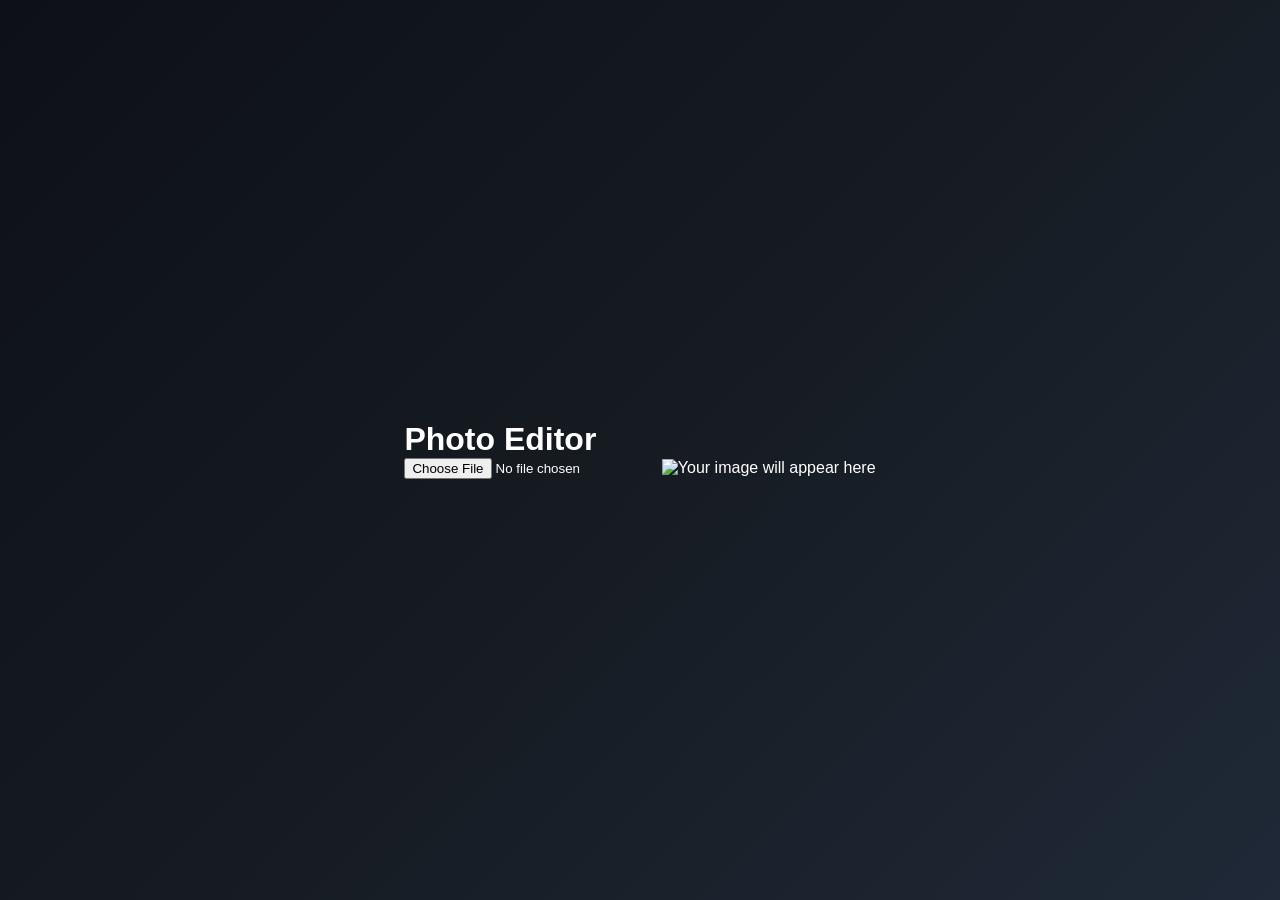
==== photo-editor.html @ 1e0bec23 "Create photo-editor.html" ====
<!DOCTYPE html>
<html lang="en">

<head>

<meta charset="UTF-8">
<meta name="viewport" content="width=device-width, initial-scale=1.0">

<title>Editora - Photo Editor</title>

<link rel="stylesheet" href="style.css">

</head>

<body>

<div class="editor">

<h1>Photo Editor</h1>

<input type="file" id="imageInput" accept="image/*">

<img id="preview" alt="Your image will appear here">

</div>

<script src="photo-editor.js"></script>

</body>

</html>
---- style.css ----
*{
    margin:0;
    padding:0;
    box-sizing:border-box;
    font-family:Arial,Helvetica,sans-serif;
}

body{
    background:linear-gradient(135deg,#0d1117,#161b22,#1f2937);
    min-height:100vh;
    display:flex;
    justify-content:center;
    align-items:center;
    color:white;
}

.home{
    width:420px;
    max-width:90%;
    background:rgba(255,255,255,0.08);
    backdrop-filter:blur(15px);
    border-radius:25px;
    padding:35px;
    text-align:center;
    border:1px solid rgba(255,255,255,.15);
    box-shadow:0 15px 40px rgba(0,0,0,.45);
}

.home h1{
    font-size:48px;
    margin-bottom:10px;
    letter-spacing:3px;
}

.home p{
    color:#c9d1d9;
    margin-bottom:30px;
}

button{
    width:100%;
    padding:16px;
    margin:10px 0;
    border:none;
    border-radius:15px;
    font-size:18px;
    cursor:pointer;
    background:#2563eb;
    color:white;
    transition:.25s;
}

button:hover{
    transform:translateY(-3px);
    background:#3b82f6;
}
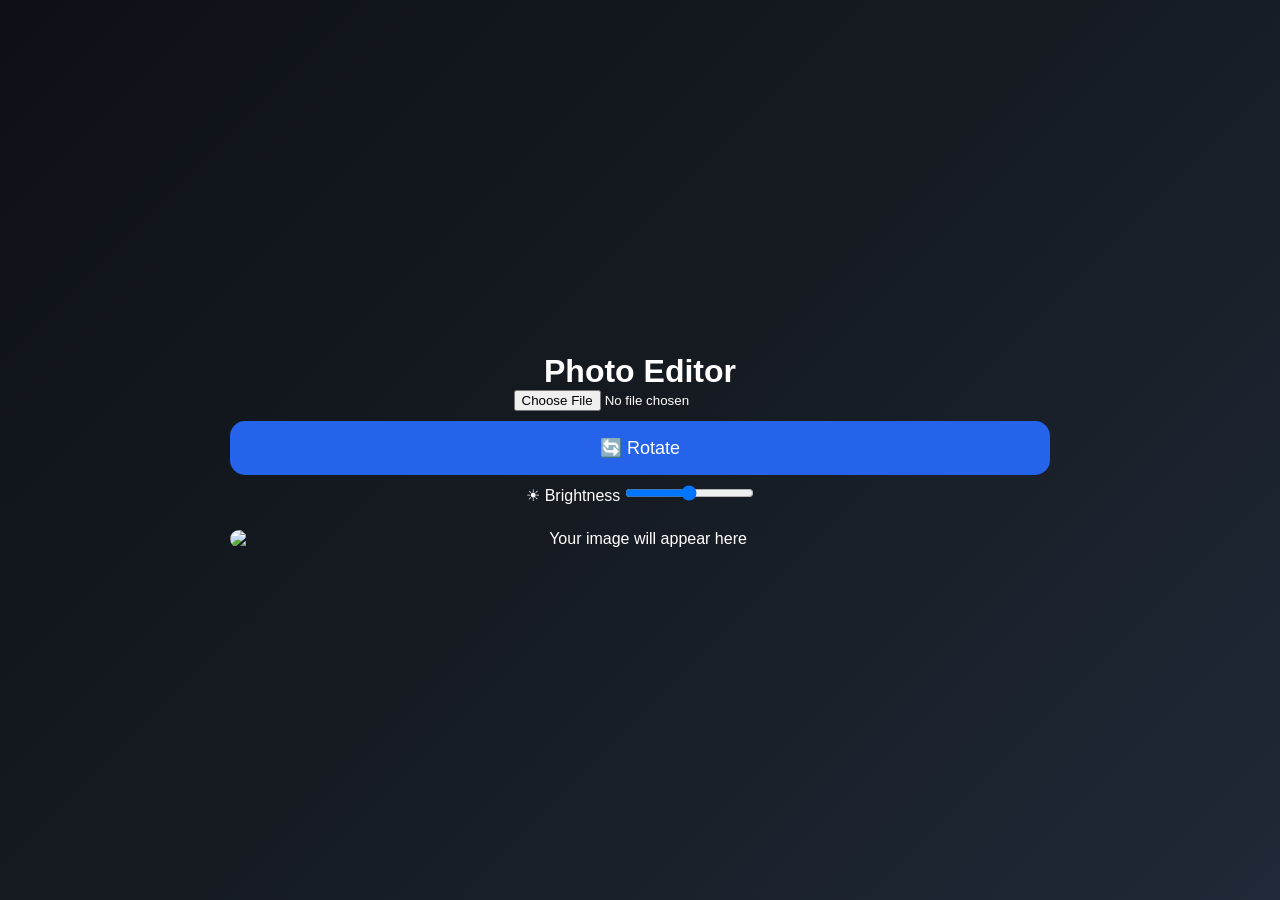
==== commit b63d535e: "Update photo-editor.html" ====
--- a/photo-editor.html
+++ b/photo-editor.html
@@ -20,6 +20,21 @@
 
 <input type="file" id="imageInput" accept="image/*">
 
+<div class="toolbar">
+
+<button id="rotateBtn">🔄 Rotate</button>
+
+<label for="brightness">☀ Brightness</label>
+
+<input
+type="range"
+id="brightness"
+min="0"
+max="200"
+value="100">
+
+</div>
+
 <img id="preview" alt="Your image will appear here">
 
 </div>
--- a/style.css
+++ b/style.css
@@ -54,3 +54,21 @@
     transform:translateY(-3px);
     background:#3b82f6;
 }
+
+.editor{
+    width:90%;
+    max-width:900px;
+    margin:auto;
+    text-align:center;
+    padding:40px;
+}
+
+#preview{
+    margin-top:25px;
+    max-width:100%;
+    max-height:600px;
+    border-radius:18px;
+    display:block;
+    margin-left:auto;
+    margin-right:auto;
+}
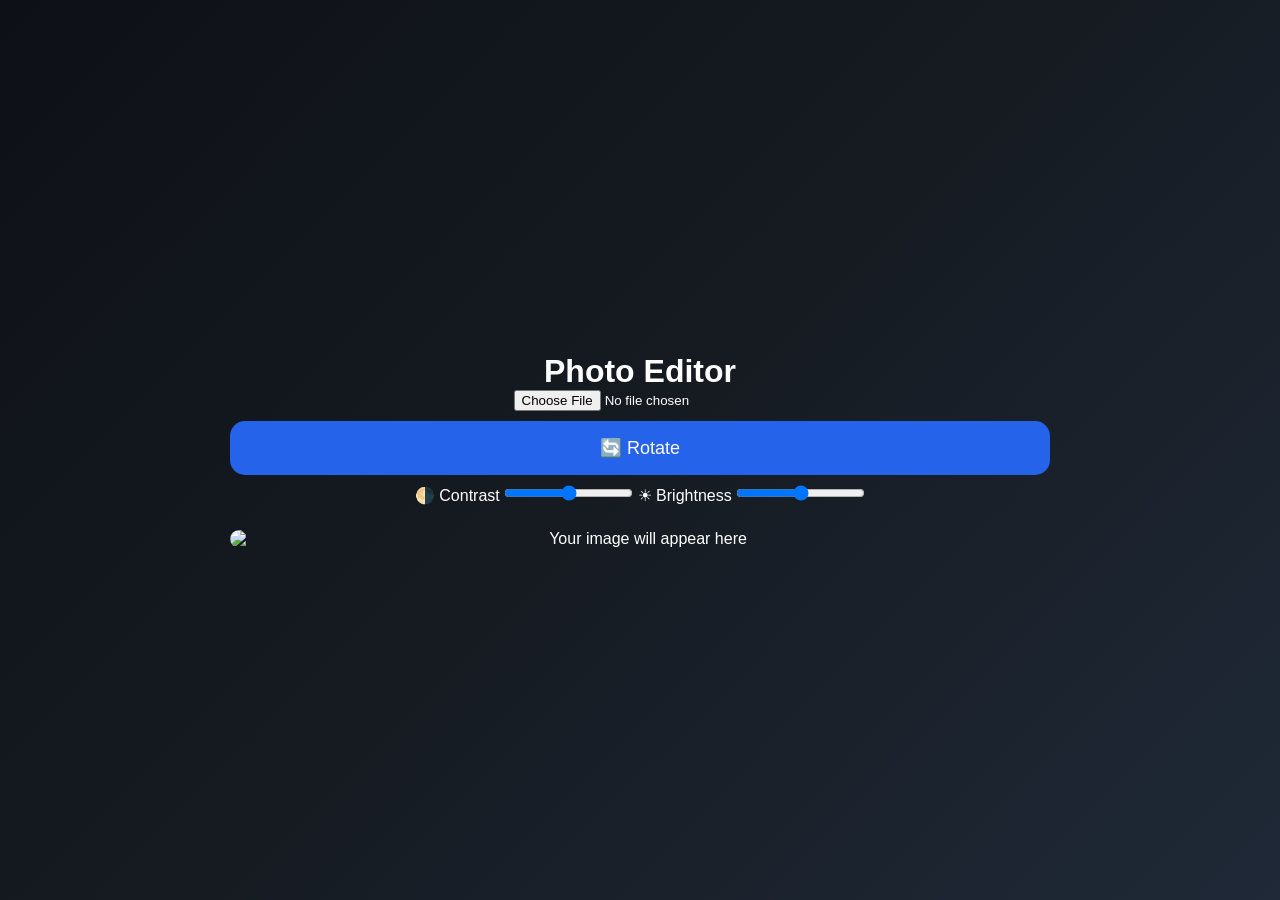
==== commit 5c9765ad: "Update photo-editor.html" ====
--- a/photo-editor.html
+++ b/photo-editor.html
@@ -24,6 +24,15 @@
 
 <button id="rotateBtn">🔄 Rotate</button>
 
+  <label for="contrast">🌗 Contrast</label>
+
+<input
+type="range"
+id="contrast"
+min="0"
+max="200"
+value="100">
+  
 <label for="brightness">☀ Brightness</label>
 
 <input
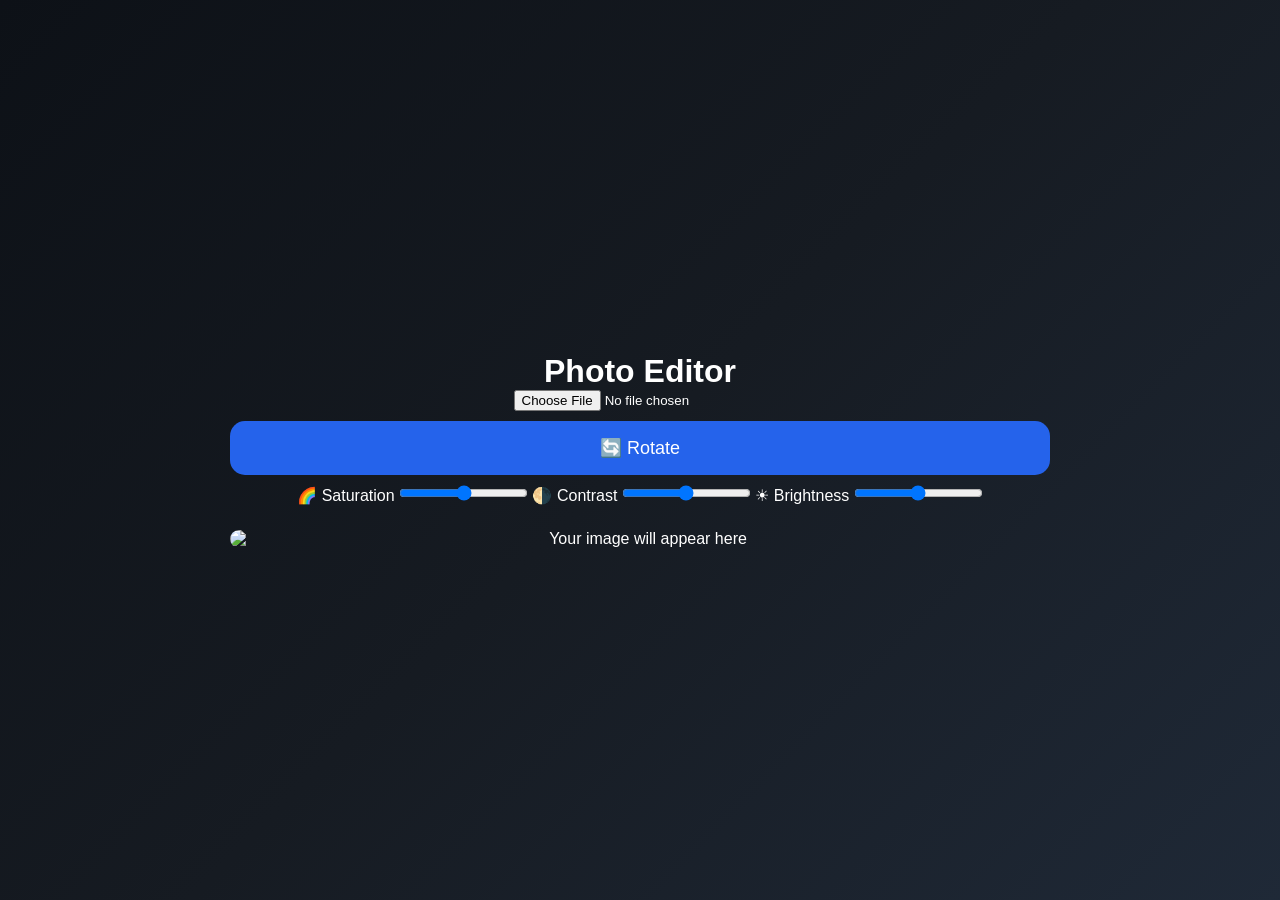
==== commit e513c6d8: "Update photo-editor.html" ====
--- a/photo-editor.html
+++ b/photo-editor.html
@@ -24,6 +24,15 @@
 
 <button id="rotateBtn">🔄 Rotate</button>
 
+  <label for="saturation">🌈 Saturation</label>
+
+<input
+type="range"
+id="saturation"
+min="0"
+max="200"
+value="100">
+  
   <label for="contrast">🌗 Contrast</label>
 
 <input
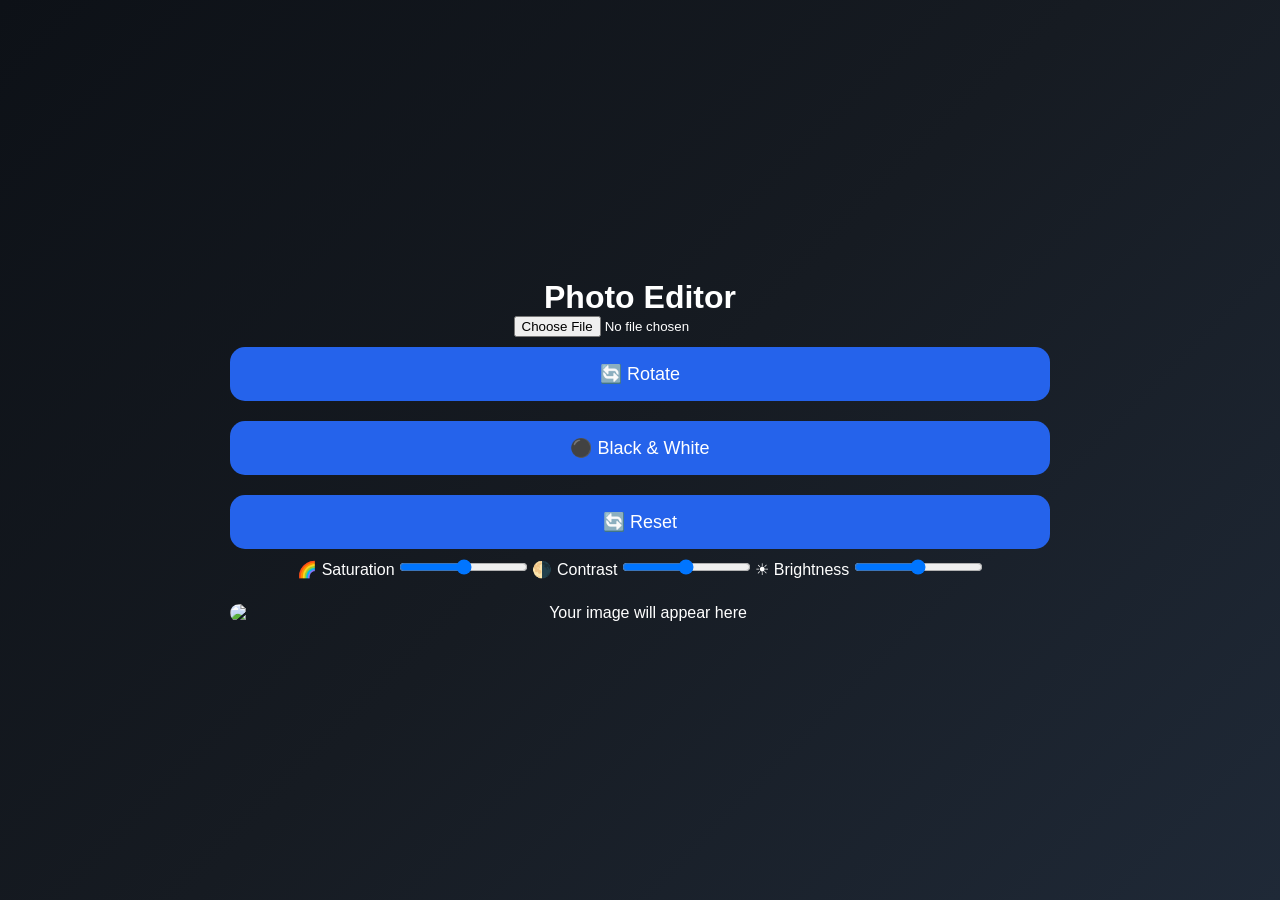
==== commit e30a7d8a: "Update photo-editor.html" ====
--- a/photo-editor.html
+++ b/photo-editor.html
@@ -24,6 +24,10 @@
 
 <button id="rotateBtn">🔄 Rotate</button>
 
+  <button id="bwBtn">⚫ Black & White</button>
+
+<button id="resetBtn">🔄 Reset</button>
+  
   <label for="saturation">🌈 Saturation</label>
 
 <input
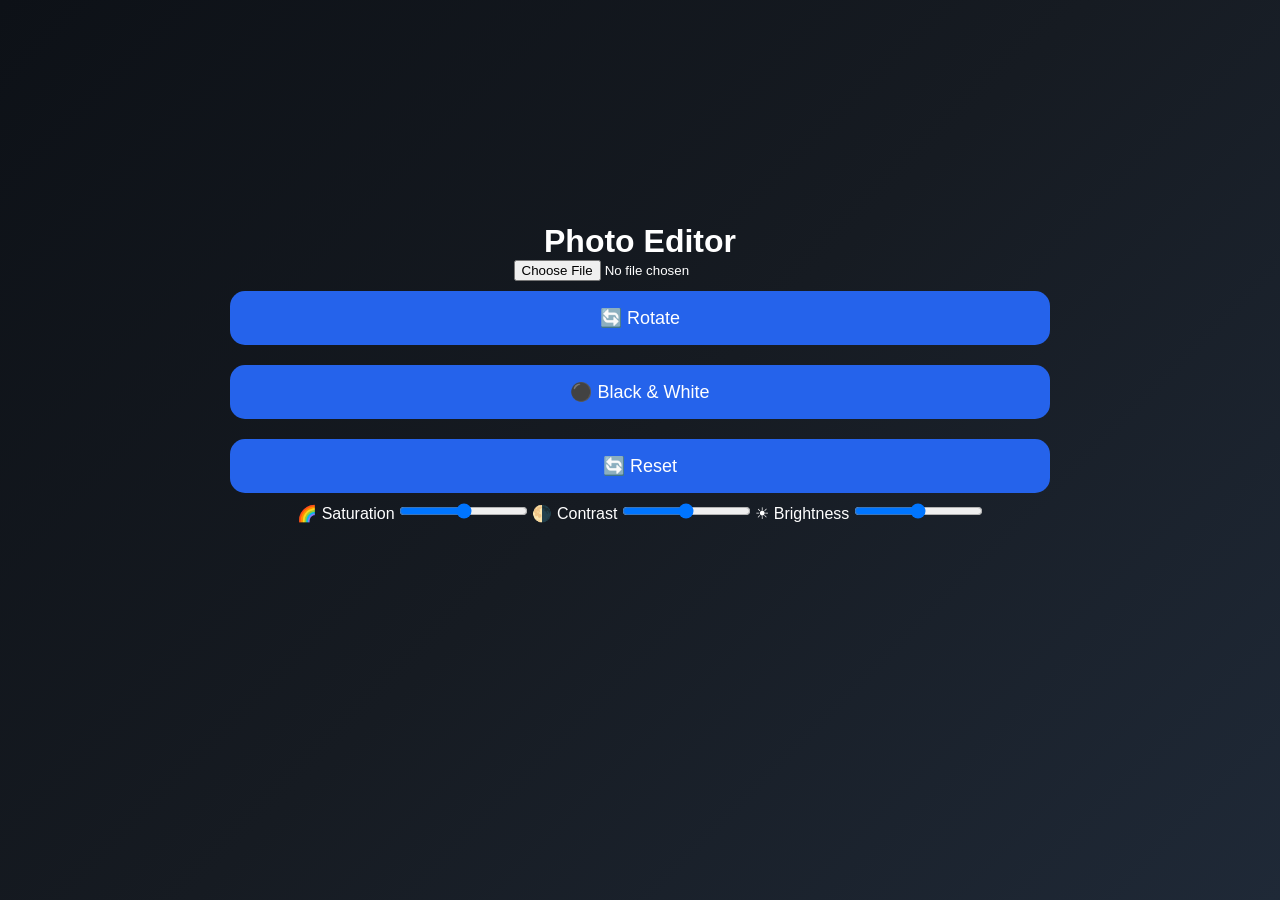
==== commit 31613e46: "Update photo-editor.html" ====
--- a/photo-editor.html
+++ b/photo-editor.html
@@ -57,7 +57,7 @@
 
 </div>
 
-<img id="preview" alt="Your image will appear here">
+<canvas id="canvas"></canvas>
 
 </div>
 
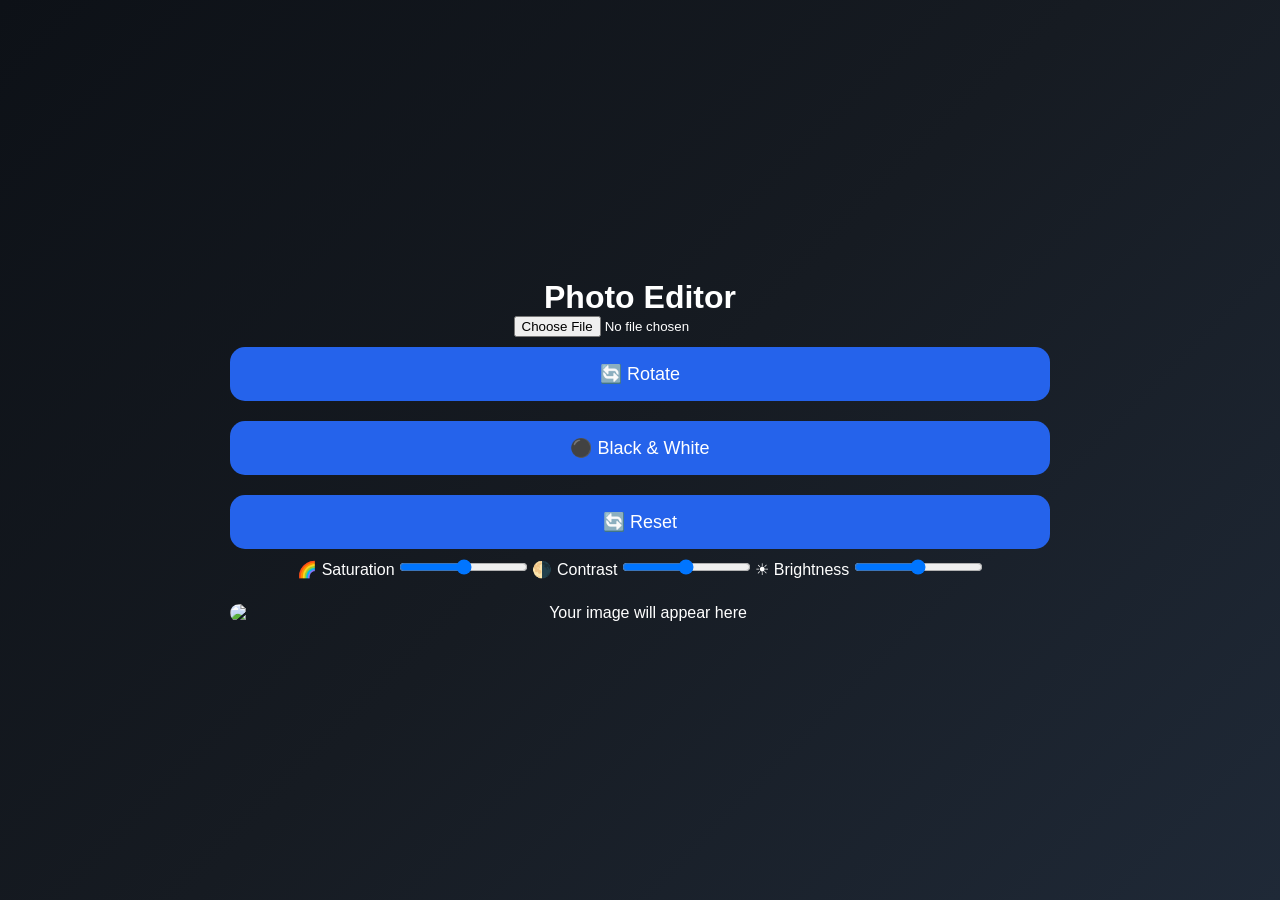
==== commit c18a1e5f: "Update photo-editor.html" ====
--- a/photo-editor.html
+++ b/photo-editor.html
@@ -57,7 +57,9 @@
 
 </div>
 
-<canvas id="canvas"></canvas>
+<div class="canvas-area">
+
+<img id="preview" alt="Your image will appear here">
 
 </div>
 
--- a/style.css
+++ b/style.css
@@ -72,3 +72,11 @@
     margin-left:auto;
     margin-right:auto;
 }
+
+#canvas{
+    max-width:100%;
+    max-height:600px;
+    border-radius:18px;
+    border:2px solid #333;
+    margin-top:20px;
+}
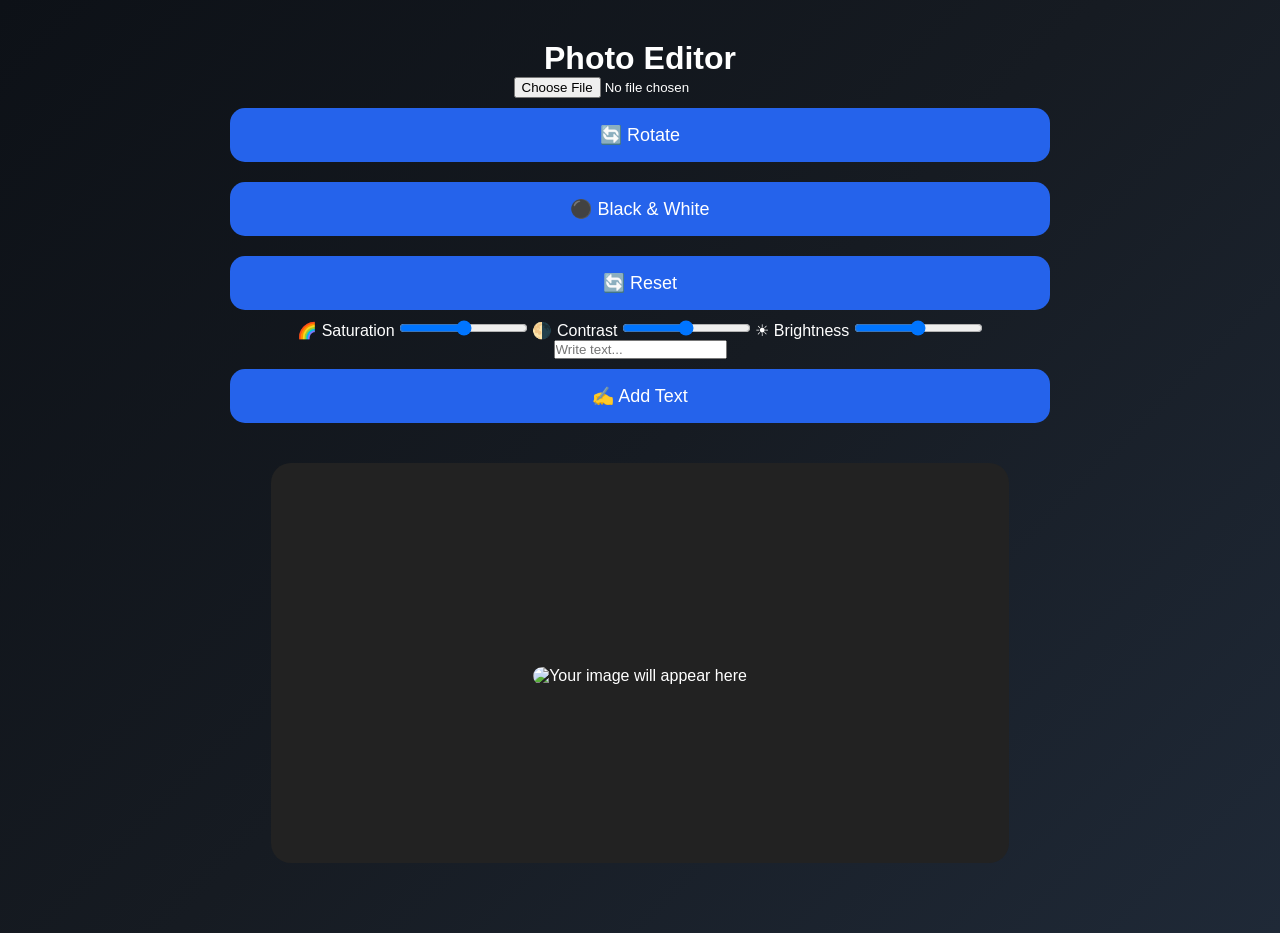
==== commit fe36a9c6: "Update photo-editor.html" ====
--- a/photo-editor.html
+++ b/photo-editor.html
@@ -55,6 +55,19 @@
 max="200"
 value="100">
 
+  <div class="text-tools">
+
+<input 
+type="text" 
+id="textInput" 
+placeholder="Write text...">
+
+<button id="addTextBtn">
+✍ Add Text
+</button>
+
+  </div>
+  
 </div>
 
 <div class="canvas-area">
--- a/style.css
+++ b/style.css
@@ -80,3 +80,32 @@
     border:2px solid #333;
     margin-top:20px;
 }
+
+.canvas-area{
+
+    width:90%;
+    max-width:800px;
+    min-height:400px;
+
+    margin:30px auto;
+
+    display:flex;
+    justify-content:center;
+    align-items:center;
+
+    background:#222;
+    border-radius:20px;
+
+    overflow:hidden;
+
+}
+
+
+#preview{
+
+    max-width:100%;
+    max-height:500px;
+
+    object-fit:contain;
+
+}
